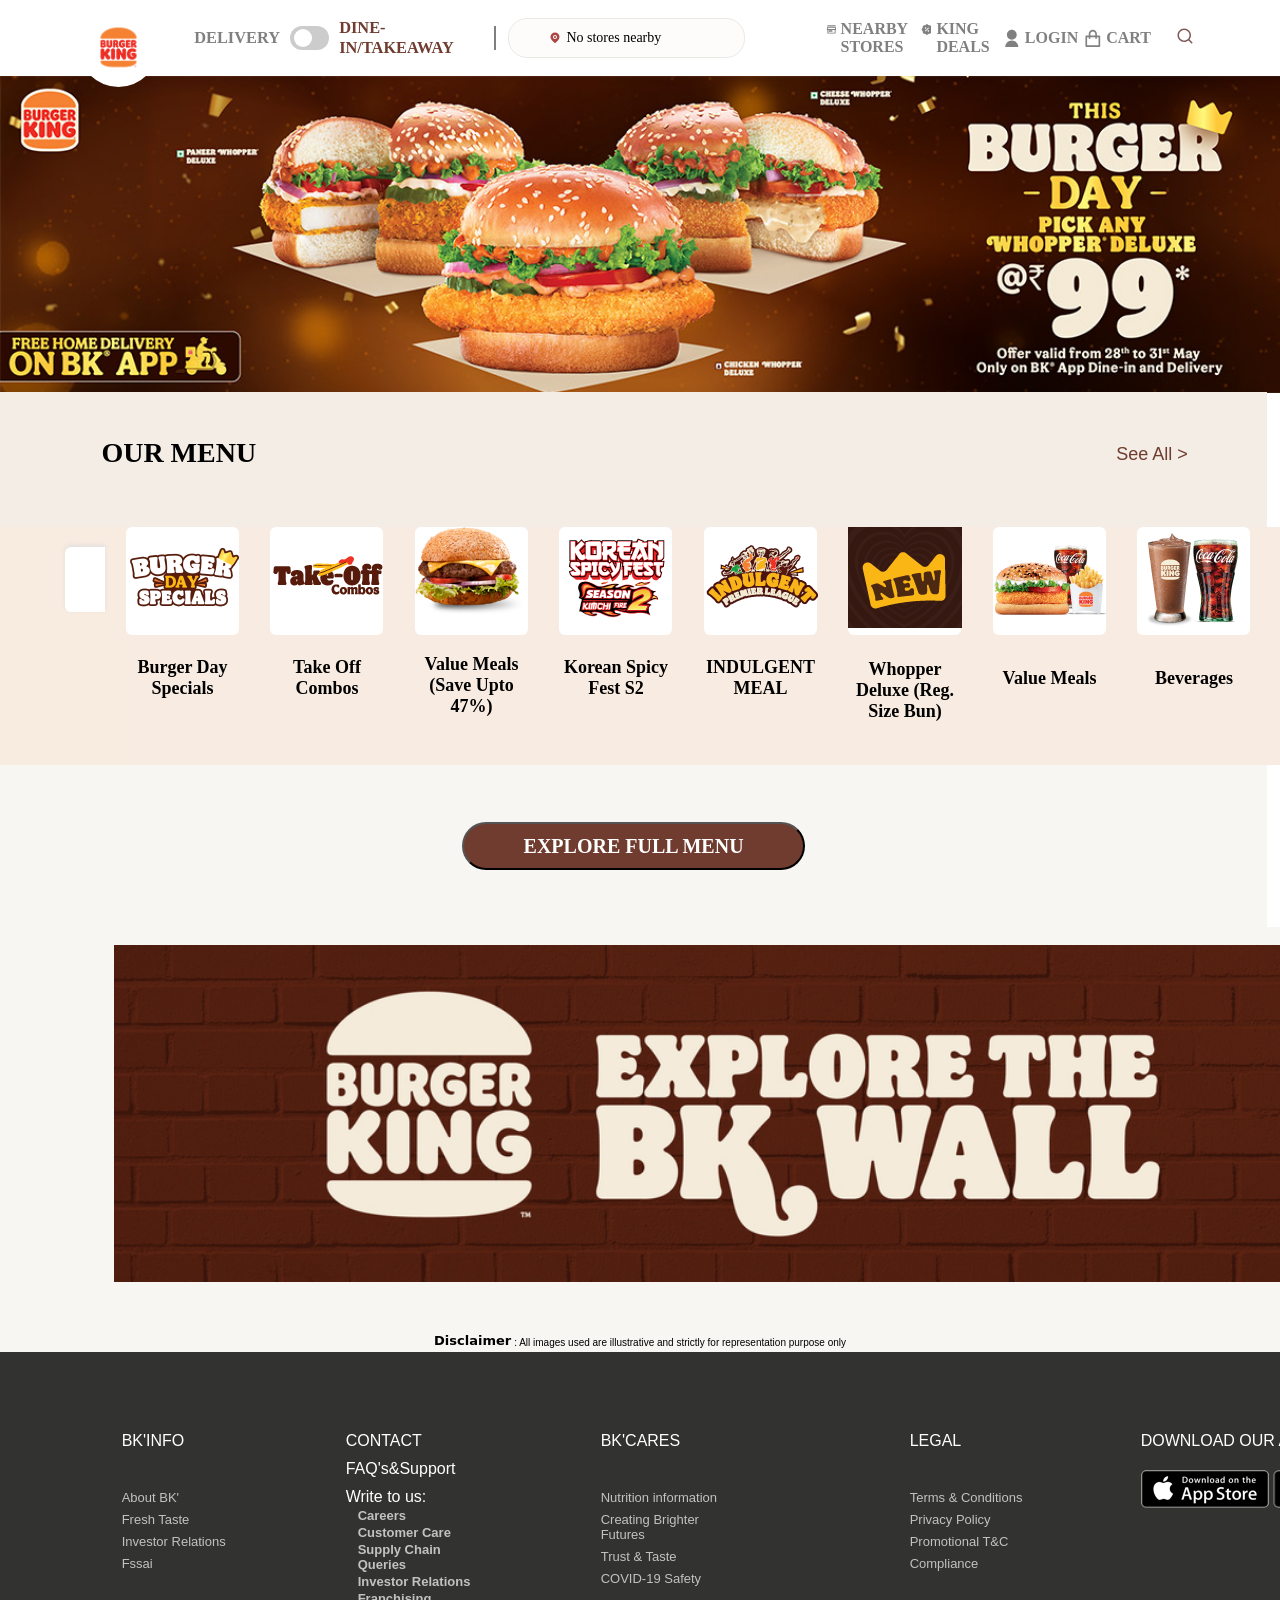
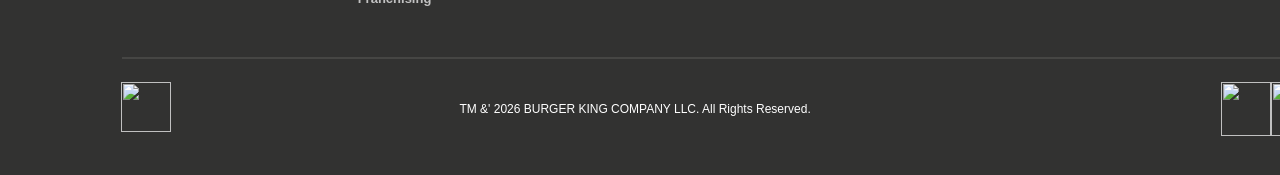
==== index.html @ 243bbf4b "make the home page of BurgerKing" ====
<!DOCTYPE html>
<html lang="en">

<head>
    <meta charset="UTF-8">
    <meta name="viewport" content="width=device-width, initial-scale=1.0">
    <title>Burger King</title>
    <link rel="stylesheet" href="king.css">
</head>

<body>

    <!-- HEADER -->
    <div>
        <div class="header">
            <div class="bk-logo">
                <img src="image/logo.png" alt="">
            </div>
            <div class="left-nav">
                <div class="store-option">
                    <h3 style="color: grey;">DELIVERY</h3>
                </div>
                <label class="toggle-switch">
                    <input type="checkbox" />
                    <span class="slider"></span>
                </label>
                <div class="takeaway">
                    <h3>DINE-IN/TAKEAWAY</h3>
                </div>

                <!-- HEADER DIVIDER -->

                <div class="header-divider">

                </div>

                <!-- STORE LOCATION -->

                <div class="store-location">
                    <svg xmlns="http://www.w3.org/2000/svg" viewBox="0 0 24 24" width="12px" height="19px"
                        fill="rgba(172,68,68,1)">
                        <path
                            d="M18.364 17.364L12 23.7279L5.63604 17.364C2.12132 13.8492 2.12132 8.15076 5.63604 4.63604C9.15076 1.12132 14.8492 1.12132 18.364 4.63604C21.8787 8.15076 21.8787 13.8492 18.364 17.364ZM12 15C14.2091 15 16 13.2091 16 11C16 8.79086 14.2091 7 12 7C9.79086 7 8 8.79086 8 11C8 13.2091 9.79086 15 12 15ZM12 13C10.8954 13 10 12.1046 10 11C10 9.89543 10.8954 9 12 9C13.1046 9 14 9.89543 14 11C14 12.1046 13.1046 13 12 13Z">
                        </path>
                    </svg>
                    <p>No stores nearby</p>
                </div>

            </div>

            <!-- RIGHT NAVIGATION -->

            <div class="right-nav">
                <div class="right-option">
                    <svg xmlns="http://www.w3.org/2000/svg" viewBox="0 0 22 22" width="18" height="18" fill="grey">
                        <path
                            d="M21 13V20C21 20.5523 20.5523 21 20 21H4C3.44772 21 3 20.5523 3 20V13H2V11L3 6H21L22 11V13H21ZM5 13V19H19V13H5ZM4.03961 11H19.9604L19.3604 8H4.63961L4.03961 11ZM6 14H14V17H6V14ZM3 3H21V5H3V3Z">
                        </path>
                    </svg>
                    <span>NEARBY STORES</span>
                </div>
                <div class="right-option">
                    <svg xmlns="http://www.w3.org/2000/svg" viewBox="0 0 22 22" width="18" height="18" fill="grey">
                        <path
                            d="M13.9461 2.09411C12.8248 1.13855 11.1756 1.13856 10.0544 2.0941L8.70636 3.24286C8.54619 3.37935 8.34705 3.46183 8.13728 3.47857L6.3718 3.61946C4.90327 3.73665 3.73714 4.90278 3.61995 6.3713L3.47907 8.13678C3.46234 8.34654 3.37983 8.54573 3.24334 8.70589L2.09458 10.0539C1.13904 11.1752 1.13905 12.8243 2.0946 13.9455L3.24336 15.2936C3.37983 15.4538 3.46232 15.6529 3.47906 15.8627L3.61997 17.6281C3.73716 19.0966 4.9033 20.2627 6.37184 20.3799L8.13729 20.5209C8.34705 20.5376 8.54615 20.6201 8.70631 20.7566L10.0543 21.9053C11.1756 22.8608 12.8248 22.8609 13.9461 21.9053L15.2941 20.7566C15.4542 20.6201 15.6533 20.5376 15.8631 20.5208L17.6286 20.3799C19.0971 20.2628 20.2632 19.0967 20.3805 17.6281L20.5213 15.8627C20.538 15.6529 20.6206 15.4537 20.757 15.2935L21.9058 13.9456C22.8614 12.8243 22.8614 11.1751 21.9058 10.0539L20.757 8.70585C20.6205 8.54568 20.5381 8.34654 20.5214 8.13679L20.3805 6.37131C20.2633 4.9028 19.0971 3.73663 17.6286 3.61945L15.8631 3.47856C15.6533 3.46182 15.4542 3.37935 15.2941 3.24286L13.9461 2.09411ZM14.8284 7.75718L16.2426 9.1714L9.17151 16.2425L7.7573 14.8282L14.8284 7.75718ZM10.2322 10.232C9.64638 10.8178 8.69664 10.8178 8.11085 10.232C7.52506 9.6463 7.52506 8.69652 8.11085 8.11073C8.69664 7.52494 9.64638 7.52494 10.2322 8.11073C10.818 8.69652 10.818 9.6463 10.2322 10.232ZM13.7677 15.8889C13.1819 15.3031 13.1819 14.3534 13.7677 13.7676C14.3535 13.1818 15.3032 13.1818 15.889 13.7676C16.4748 14.3534 16.4748 15.3031 15.889 15.8889C15.3032 16.4747 14.3535 16.4747 13.7677 15.8889Z">
                        </path>
                    </svg>
                    <span>KING DEALS</span>
                </div>
                <div class="right-option">
                    <svg xmlns="http://www.w3.org/2000/svg" viewBox="0 0 22 22" width="18" height="18" fill="grey">
                        <path
                            d="M4 22C4 17.5817 7.58172 14 12 14C16.4183 14 20 17.5817 20 22H4ZM12 13C8.685 13 6 10.315 6 7C6 3.685 8.685 1 12 1C15.315 1 18 3.685 18 7C18 10.315 15.315 13 12 13Z">
                        </path>
                    </svg>
                    <span>LOGIN</span>
                </div>
                <div class="right-option">
                    <svg xmlns="http://www.w3.org/2000/svg" viewBox="0 0 22 22 " width="18" height="18" fill="grey">
                        <path
                            d="M7.00488 7.99966V5.99966C7.00488 3.23824 9.24346 0.999664 12.0049 0.999664C14.7663 0.999664 17.0049 3.23824 17.0049 5.99966V7.99966H20.0049C20.5572 7.99966 21.0049 8.44738 21.0049 8.99966V20.9997C21.0049 21.5519 20.5572 21.9997 20.0049 21.9997H4.00488C3.4526 21.9997 3.00488 21.5519 3.00488 20.9997V8.99966C3.00488 8.44738 3.4526 7.99966 4.00488 7.99966H7.00488ZM7.00488 9.99966H5.00488V19.9997H19.0049V9.99966H17.0049V11.9997H15.0049V9.99966H9.00488V11.9997H7.00488V9.99966ZM9.00488 7.99966H15.0049V5.99966C15.0049 4.34281 13.6617 2.99966 12.0049 2.99966C10.348 2.99966 9.00488 4.34281 9.00488 5.99966V7.99966Z">
                        </path>
                    </svg>
                    <span>CART</span>
                </div>
                <div class="right-option">
                    <search style="padding: 20px;">
                        <svg xmlns="http://www.w3.org/2000/svg" viewBox="0 0 24 24" width="18" height="18"
                            fill="rgba(127,86,86,1)">
                            <path
                                d="M18.031 16.6168L22.3137 20.8995L20.8995 22.3137L16.6168 18.031C15.0769 19.263 13.124 20 11 20C6.032 20 2 15.968 2 11C2 6.032 6.032 2 11 2C15.968 2 20 6.032 20 11C20 13.124 19.263 15.0769 18.031 16.6168ZM16.0247 15.8748C17.2475 14.6146 18 12.8956 18 11C18 7.1325 14.8675 4 11 4C7.1325 4 4 7.1325 4 11C4 14.8675 7.1325 18 11 18C12.8956 18 14.6146 17.2475 15.8748 16.0247L16.0247 15.8748Z">
                            </path>
                        </svg>
                    </search>
                </div>
            </div>
        </div>
    </div>


    <!-- BANNER -->
    <div class="banner">
        <div class="banner-image">
            <img src="image/burger king.jpg" height="100%" width="100%" alt="">
        </div>
    </div>

    <!-- MENU -->

    <div class="menu-list">
        <div class="menu">
            <h2>OUR MENU</h2>
            <p>See All ></p>
        </div>
    </div>
    <div class="menu-option">
        <div class="scroll" style="left: 65px" ;>

            <img src="https://www.freeiconspng.com/thumbs/less-than-sign-icon/less-than-sign-icon-1.jpg" alt="">
        </div>
        <div class="menu-container">
            <div class="food">
                <img src="image/burger-specials.jpg" alt="">
                <p>Burger Day Specials</p>
            </div>
            <div class="food">
                <img src="image/Take-off.jpg" alt="">
                <p>Take Off Combos</p>
            </div>
            <div class="food">
                <img src="image/value-meals.png" alt="">
                <p style="margin-top: 9px; height: 117px;">Value Meals (Save Upto 47%)</p>
            </div>
            <div class="food">
                <img src="image/korean spicy.jpg" alt="">
                <p>Korean Spicy Fest S2</p>
            </div>
            <div class="food">
                <img src="image/indulgent.jpg" alt="">
                <p>INDULGENT MEAL</p>
            </div>
            <div class="food">
                <img src="image/whopper.jpg" alt="">
                <p style="height: 117px;">Whopper Deluxe (Reg. Size Bun)</p>
            </div>
            <div class="food">
                <img src="image/value.jpg" alt="">
                <p>Value Meals</p>
            </div>
            <div class="food">
                <img src="image/beverages.jpg" alt="">
                <p>Beverages</p>
            </div>
            <div class="food">
                <img src="image/desserts.jpg" alt="">
                <p>Desserts</p>
            </div>
        </div>
        <div>
            <div class="scroll" style="border-radius:0 6px 6px 0; ">
                <img src="https://www.freeiconspng.com/thumbs/greater-than-sign-icon/greater-than-sign-icon-30.png"
                    alt="">
            </div>
        </div>
    </div>

    <!-- EXPLORE FULL MENU -->

    <div class="explore-full-menu">
        <button>
            <p>EXPLORE FULL MENU</p>
        </button>
    </div>

    <!-- BURGER KING WALL -->

    <div class="bk-wall">
        <div class="wallpaper">
            <img src="image/burger-king-wall.jpg" alt="">
        </div>
    </div>

    <!-- DISCLAIMER -->

    <li>
        <b>Disclaimer </b>
        <p>: All images used are illustrative and strictly for representation purpose only
        </p>
    </li>

    <!-- FOOTER -->

    <div class="footer">
        <div class="contact-info">
            <div class="bk-info">
                <p>BK'INFO</p>
                <div class="info">
                    <a>About BK'</a>
                    <a>Fresh Taste</a>
                    <a>Investor Relations</a>
                    <a>Fssai</a>
                </div>
            </div>
            <div class="contact">
                <p>CONTACT</p>
                <p>FAQ's&Support</p>
                <p>Write to us:</p>
                <b>Careers</b>
                <b>Customer Care</b>
                <b>Supply Chain Queries</b>
                <b>Investor Relations</b>
                <b>Franchising</b>
            </div>
            <div class="bk-cares">
                <p>BK'CARES</p>
                <div class="info">
                    <a>Nutrition information</a>
                    <a>Creating Brighter Futures</a>
                    <a>Trust & Taste</a>
                    <a>COVID-19 Safety</a>
                </div>
            </div>
            <div class="legal">
                <p>LEGAL</p>
                <div class="info">
                    <a>Terms & Conditions</a>
                    <a>Privacy Policy</a>
                    <a>Promotional T&C</a>
                    <a>Compliance</a>
                </div>
            </div>
            <div class="download">
                <p>DOWNLOAD OUR APP</p>
                <div class="image">
                    <img src="[data-uri]"
                        alt="">

                    <img src="[data-uri]"
                        alt="">
                </div>
            </div>
        </div>
        <div class="connection-link">
            <div class="burger-logo">
                <img src="https://www.burgerking.in/static/media/BK_LOGO_PRIMARY_%C2%AE_ST_MAYO_EGG_WHITE_RGB.07fd3a3a.PNG"
                    alt="">
            </div>

            <p>TM &' 2026 BURGER KING COMPANY LLC. All Rights Reserved.</p>

            <!-- SOCIAL MEDIA -->

            <div class="social-media">
                <img src="https://www.burgerking.in/static/media/facebook.ff3fbd2c.svg" alt="">
                <img src="https://www.burgerking.in/static/media/instagram.a9d8bd71.svg" alt="">
                <img src="https://www.burgerking.in/static/media/twitter.7db1e7d8.svg" alt="">
                <img src="https://www.burgerking.in/static/media/youtube.1ff5f219.svg" alt="">
            </div>
        </div>
    </div>
</body>

</html>
---- king.css ----
* {
    padding: 0;
    margin: 0;
    box-sizing: border-box;
    position: relative;
}

/* HEADER */

.header {
    height: 75px;
    display: flex;
    background-color: #FFFFFF;
    justify-content: space-between;
    align-items: center;
    position: fixed;
    width: 100%;
    z-index: 1000;
    background: white;
    font-family: Cambria, Cochin, Georgia, Times, 'Times New Roman', serif;
}

.bk-logo img {
    margin-left: 100%;
    margin-top: 30%;
    border-radius: 45px;
    background-color: white;
    height: 79px;
    width: 79px;
}

.left-nav {
    height: 75px;
    width: 43vw;
    margin-left: 9%;
    display: flex;
    align-items: center;
    font-size: 14px;
}

.store-option {
    flex: 0.5;
    height: 40px;
    align-items: center;
    display: flex;
    margin-right: 10px;
}

.takeaway {
    font-weight: bolder;
    height: 40px;
    display: flex;
    align-items: center;
    color: #6f3c2f;
}

/* HEADER DIVIDER */

.header-divider {
    border: 1px solid rgb(130, 126, 126);
    height: 24px;
    width: 1px;
    margin: 0px 12px;
}

/* STORE LOCATION */

.store-location {
    border: 1px solid #ebe9e6;
    height: 40px;
    width: 260px;
    display: flex;
    background-color: #fdfcfb;
    border-radius: 19px;
    padding-left: 40px;
    align-items: center;
    gap: 5px;
}


/* TOGGLE */

.toggle-switch {
    position: relative;
    display: inline-block;
    width: 44px;
    height: 24px;
    margin-right: 10px;
}

/* Hide default checkbox */
.toggle-switch input {
    opacity: 0;
    width: 0;
    height: 0;
}

/* The track */
.slider {
    position: absolute;
    cursor: pointer;
    background-color: #ccc;
    border-radius: 24px;
    width: 100%;
    height: 100%;
    transition: background-color 0.3s;
}

/* The circular slider */
.slider::before {
    content: "";
    position: absolute;
    height: 18px;
    width: 18px;
    left: 4px;
    bottom: 3px;
    background-color: white;
    border-radius: 50%;
    transition: transform 0.3s;
}

/* Toggled state */
.toggle-switch input:checked+.slider {
    background-color: #6f3c2f;
    overflow: auto;
}

.toggle-switch input:checked+.slider::before {
    transform: translateX(19px);
}


/* RIGHT NAVIGATION */

.right-nav {
    height: 75px;
    width: 40vw;
    margin: 0px 76px;
    display: flex;
    justify-content: space-between;
    align-items: center;
}

.right-option {
    padding: 0px 0px 0px 5px;
    font-size: 16px;
    font-weight: bold;
    color: grey;
    display: flex;
    gap: 5px;
}


/* BANNER */

.banner {
    position: relative;
    height: 392px;
    width: 1520px;
}

.banner img {
    padding-top: 5%;
    height: 100%;
    width: 100%;
}

/* MENU */

.menu-list {
    height: 15vh;
    width: 99vw;
    background-color: #F4EDE5;
    display: flex;
}

.menu {
    height: 8vh;
    width: 99vw;
    display: flex;
    justify-content: space-between;
    align-items: center;
    margin-top: 2%;
    margin-bottom: 1.5%;
    background-color: #F4EDE5;
}

.menu h2 {
    height: 33px;
    font-size: 28px;
    font-family: serif;
    font-weight: bold;
    padding-left: 8%;
}

.menu p {
    width: 75px;
    height: 19px;
    font-size: 18px;
    color: #6F3C2F;
    font-family: 'Franklin Gothic Medium', 'Arial Narrow', Arial, sans-serif;
    margin-right: 6%;
}

/* MENU CONTAINER */

.menu-container {
    height: 238px;
    width: 1269px;
    display: flex;
    justify-content: space-between;
    background-color: #F8EBE1;
    position: relative;
}

.menu-option {
    width: 1520px;
    display: flex;
    background-color: #F8EBDF;
    justify-content: space-between;
    position: relative;
}


.food {
    border-radius: 6px;
    height: 108px;
    width: 113px;
    cursor: pointer;
    background-color: #FFFFFF;
}

.scroll {

    margin-top: 20px;
    width: 40px;
    height: 65px;
    display: flex;
    background-color: #FFFFFF;
    justify-content: space-evenly;
    align-items: center;
    cursor: pointer;
    border-radius: 6px 0 0 6px;
    box-shadow: 0 -2px 4px 0 rgb(225, 224, 224);
    left: -45px;
    border: none;
}

.scroll img {
    height: 15px;
    width: 8px;
}


.food p {
    height: 92px;
    width: 114px;
    display: flex;
    justify-content: center;
    align-items: center;
    font-size: 18px;
    font-family: serif;
    font-weight: bold;
    text-align: center;
}


/* EXPLORE FULL MENU */

.explore-full-menu {
    width: 99vw;
    height: 18vh;
    display: flex;
    justify-content: center;
    background-color: #F8F6F3;
    align-items: center;

}

.explore-full-menu button {
    height: 48px;
    width: 343px;
    border-radius: 25px;
    display: flex;
    justify-content: center;
    align-items: center;
    background-color: #6F3C2F;
    color: white;
    font-size: 20px;
    font-weight: bold;
    font-family: serif;


}

/* BURGUR KING WALL */

.bk-wall {
    height: 401px;
    width: 1521px;
    padding: 18px 114px;
    background-color: #F8F6F3;
}

.wallpaper img {
    height: 337px;
    width: 1292px;
}

/* DISCLAIMER */

li {
    height: 24px;
    display: flex;
    justify-content: center;
    align-items: center;
    text-align: center;
    font-size: 13px;
    font-family: system-ui, -apple-system, BlinkMacSystemFont, 'Segoe UI', Roboto, Oxygen, Ubuntu, Cantarell, 'Open Sans', 'Helvetica Neue', sans-serif;
    background-color: #F8F6F3;
    gap: 3px;
}

li p {
    padding-top: 4px;
    font-size: 10px;
    font-family: 'Franklin Gothic Medium', 'Arial Narrow', Arial, sans-serif;
}

/* FOOTER */

.footer {
    height: 423px;
    width: 1521px;
    padding: 70px 0px 20px;
    background-color: #323231;
}

.contact-info {
    border: 2px solid #464644;
    height: 237px;
    width: 1293px;
    display: flex;
    justify-content: space-between;
    padding: 0px 0px 30px;
    margin-left: 8%;
    border-top: none;
    border-left: none;
    border-right: none;
}

.contact-info p {
    font-size: 16px;
    font-family: 'Franklin Gothic Medium', 'Arial Narrow', Arial, sans-serif;
    font: bold;
    display: flex;
    margin-top: 10px;
    color: white;
}

.contact-info a {
    margin-top: 2px;
    font-family: 'Franklin Gothic Medium', 'Arial Narrow', Arial, sans-serif;
    display: flex;
    font-size: 13px;
    background-color: #323231;
    color: #C2C2C2;
    padding-right: 10px;
    padding-bottom: 5px;
}

.contact b {
    font-family: 'Franklin Gothic Medium', 'Arial Narrow', Arial, sans-serif;
    display: flex;
    font-size: 13px;
    background-color: #323231;
    color: #C2C2C2;
    padding-right: 10px;
    margin-left: 12px;
    margin-top: 2px;
}

.bk-info {
    height: 43px;
    width: 104px;
    padding: 0px 0px 20px;
    justify-content: space-evenly;
}

.info {
    width: 12vw;
    margin-top: 40px;
}

.contact {
    height: 40px;
    width: 135px;
    padding: 0px 0px 20px;
}

.bk-cares {
    height: 43px;
    width: 189px;
    padding: 0px 0px 20px;
}

.legal {
    height: 40px;
    width: 111px;
    padding: 0px 0px 20px;
}

.download {
    height: 40px;
    width: 274px;
    padding: 0px 0px 20px;
}

.image img {
    margin-top: 20px;
}

.connection-link {
    display: flex;
    justify-content: space-around;
    align-items: center;
    margin-top: 1.5%;
}

.connection-link img {
    height: 50px;
    width: 50px;
}


.connection-link p {
    font-family: "Franklin Gothic Medium", "Arial Narrow", sans-serif;
    padding-left: 3%;
    font-size: 12px;
    color: white;
    font: bold;
    padding-right: 9%;
}

/* SOCIAL MEDIA */

.social-media {
    width: 14vw;
    display: flex;
    justify-content: space-around;
    margin-left: 2%;
}

.social-media img {
    height: 6vh;
}
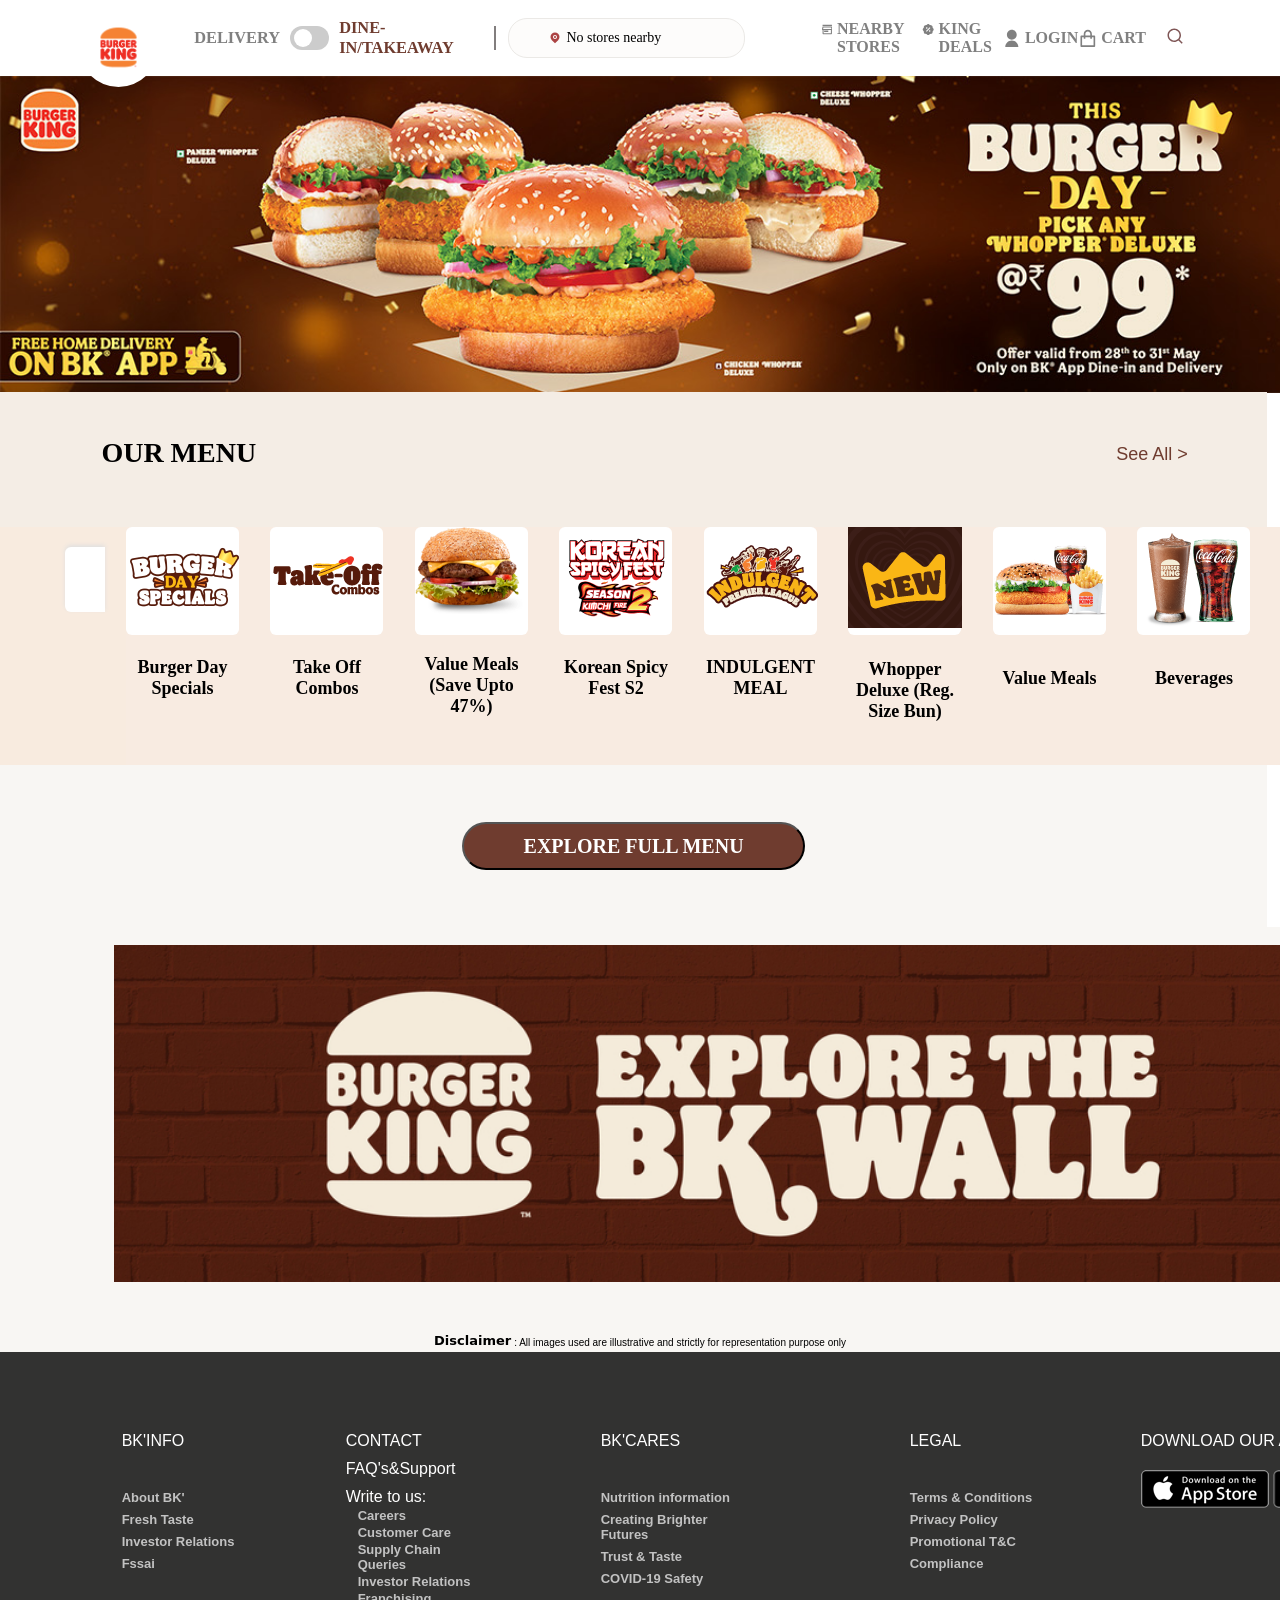
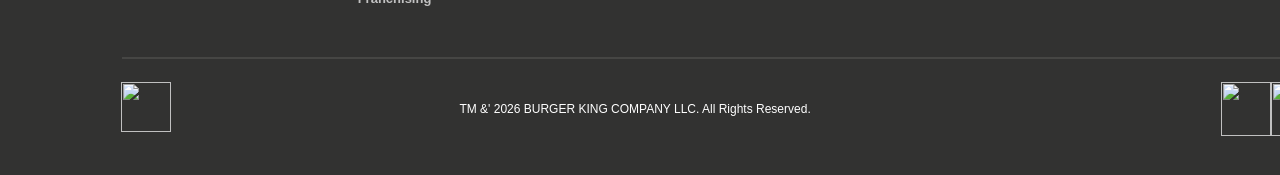
==== commit 7c8b50c4: "Created homepage using HTML and CSS" ====
--- a/index.html
+++ b/index.html
@@ -5,7 +5,7 @@
     <meta charset="UTF-8">
     <meta name="viewport" content="width=device-width, initial-scale=1.0">
     <title>Burger King</title>
-    <link rel="stylesheet" href="king.css">
+    <link rel="stylesheet" href="index.css">
 </head>
 
 <body>
@@ -57,7 +57,7 @@
                             d="M21 13V20C21 20.5523 20.5523 21 20 21H4C3.44772 21 3 20.5523 3 20V13H2V11L3 6H21L22 11V13H21ZM5 13V19H19V13H5ZM4.03961 11H19.9604L19.3604 8H4.63961L4.03961 11ZM6 14H14V17H6V14ZM3 3H21V5H3V3Z">
                         </path>
                     </svg>
-                    <span>NEARBY STORES</span>
+                    <a href="./linked-Style/nearest-store.html">NEARBY STORES</a>
                 </div>
                 <div class="right-option">
                     <svg xmlns="http://www.w3.org/2000/svg" viewBox="0 0 22 22" width="18" height="18" fill="grey">
@@ -65,7 +65,7 @@
                             d="M13.9461 2.09411C12.8248 1.13855 11.1756 1.13856 10.0544 2.0941L8.70636 3.24286C8.54619 3.37935 8.34705 3.46183 8.13728 3.47857L6.3718 3.61946C4.90327 3.73665 3.73714 4.90278 3.61995 6.3713L3.47907 8.13678C3.46234 8.34654 3.37983 8.54573 3.24334 8.70589L2.09458 10.0539C1.13904 11.1752 1.13905 12.8243 2.0946 13.9455L3.24336 15.2936C3.37983 15.4538 3.46232 15.6529 3.47906 15.8627L3.61997 17.6281C3.73716 19.0966 4.9033 20.2627 6.37184 20.3799L8.13729 20.5209C8.34705 20.5376 8.54615 20.6201 8.70631 20.7566L10.0543 21.9053C11.1756 22.8608 12.8248 22.8609 13.9461 21.9053L15.2941 20.7566C15.4542 20.6201 15.6533 20.5376 15.8631 20.5208L17.6286 20.3799C19.0971 20.2628 20.2632 19.0967 20.3805 17.6281L20.5213 15.8627C20.538 15.6529 20.6206 15.4537 20.757 15.2935L21.9058 13.9456C22.8614 12.8243 22.8614 11.1751 21.9058 10.0539L20.757 8.70585C20.6205 8.54568 20.5381 8.34654 20.5214 8.13679L20.3805 6.37131C20.2633 4.9028 19.0971 3.73663 17.6286 3.61945L15.8631 3.47856C15.6533 3.46182 15.4542 3.37935 15.2941 3.24286L13.9461 2.09411ZM14.8284 7.75718L16.2426 9.1714L9.17151 16.2425L7.7573 14.8282L14.8284 7.75718ZM10.2322 10.232C9.64638 10.8178 8.69664 10.8178 8.11085 10.232C7.52506 9.6463 7.52506 8.69652 8.11085 8.11073C8.69664 7.52494 9.64638 7.52494 10.2322 8.11073C10.818 8.69652 10.818 9.6463 10.2322 10.232ZM13.7677 15.8889C13.1819 15.3031 13.1819 14.3534 13.7677 13.7676C14.3535 13.1818 15.3032 13.1818 15.889 13.7676C16.4748 14.3534 16.4748 15.3031 15.889 15.8889C15.3032 16.4747 14.3535 16.4747 13.7677 15.8889Z">
                         </path>
                     </svg>
-                    <span>KING DEALS</span>
+                    <a href="./linked-Style/king-deals.html">KING DEALS</a>
                 </div>
                 <div class="right-option">
                     <svg xmlns="http://www.w3.org/2000/svg" viewBox="0 0 22 22" width="18" height="18" fill="grey">
@@ -73,7 +73,8 @@
                             d="M4 22C4 17.5817 7.58172 14 12 14C16.4183 14 20 17.5817 20 22H4ZM12 13C8.685 13 6 10.315 6 7C6 3.685 8.685 1 12 1C15.315 1 18 3.685 18 7C18 10.315 15.315 13 12 13Z">
                         </path>
                     </svg>
-                    <span>LOGIN</span>
+
+                    <a href="./linked-Style/login.html">LOGIN</a>
                 </div>
                 <div class="right-option">
                     <svg xmlns="http://www.w3.org/2000/svg" viewBox="0 0 22 22 " width="18" height="18" fill="grey">
@@ -81,17 +82,18 @@
                             d="M7.00488 7.99966V5.99966C7.00488 3.23824 9.24346 0.999664 12.0049 0.999664C14.7663 0.999664 17.0049 3.23824 17.0049 5.99966V7.99966H20.0049C20.5572 7.99966 21.0049 8.44738 21.0049 8.99966V20.9997C21.0049 21.5519 20.5572 21.9997 20.0049 21.9997H4.00488C3.4526 21.9997 3.00488 21.5519 3.00488 20.9997V8.99966C3.00488 8.44738 3.4526 7.99966 4.00488 7.99966H7.00488ZM7.00488 9.99966H5.00488V19.9997H19.0049V9.99966H17.0049V11.9997H15.0049V9.99966H9.00488V11.9997H7.00488V9.99966ZM9.00488 7.99966H15.0049V5.99966C15.0049 4.34281 13.6617 2.99966 12.0049 2.99966C10.348 2.99966 9.00488 4.34281 9.00488 5.99966V7.99966Z">
                         </path>
                     </svg>
-                    <span>CART</span>
-                </div>
-                <div class="right-option">
-                    <search style="padding: 20px;">
+
+                    <a href="./linked-Style/cart.html">CART</a>
+                </div>
+                <div class="right-option">
+                    <a href="./linked-Style/search.html" style="padding: 20px;">
                         <svg xmlns="http://www.w3.org/2000/svg" viewBox="0 0 24 24" width="18" height="18"
                             fill="rgba(127,86,86,1)">
                             <path
                                 d="M18.031 16.6168L22.3137 20.8995L20.8995 22.3137L16.6168 18.031C15.0769 19.263 13.124 20 11 20C6.032 20 2 15.968 2 11C2 6.032 6.032 2 11 2C15.968 2 20 6.032 20 11C20 13.124 19.263 15.0769 18.031 16.6168ZM16.0247 15.8748C17.2475 14.6146 18 12.8956 18 11C18 7.1325 14.8675 4 11 4C7.1325 4 4 7.1325 4 11C4 14.8675 7.1325 18 11 18C12.8956 18 14.6146 17.2475 15.8748 16.0247L16.0247 15.8748Z">
                             </path>
                         </svg>
-                    </search>
+                    </a>
                 </div>
             </div>
         </div>
--- a/index.css
+++ b/index.css
@@ -0,0 +1,459 @@
+* {
+    padding: 0;
+    margin: 0;
+    box-sizing: border-box;
+    position: relative;
+}
+
+/* HEADER */
+
+.header {
+    height: 75px;
+    display: flex;
+    background-color: #FFFFFF;
+    justify-content: space-between;
+    align-items: center;
+    position: fixed;
+    width: 100%;
+    z-index: 1000;
+    background: white;
+    font-family: Cambria, Cochin, Georgia, Times, 'Times New Roman', serif;
+}
+
+.bk-logo img {
+    margin-left: 100%;
+    margin-top: 30%;
+    border-radius: 45px;
+    background-color: white;
+    height: 79px;
+    width: 79px;
+}
+
+.left-nav {
+    height: 75px;
+    width: 43vw;
+    margin-left: 9%;
+    display: flex;
+    align-items: center;
+    font-size: 14px;
+}
+
+.store-option {
+    flex: 0.5;
+    height: 40px;
+    align-items: center;
+    display: flex;
+    margin-right: 10px;
+}
+
+.takeaway {
+    font-weight: bolder;
+    height: 40px;
+    display: flex;
+    align-items: center;
+    color: #6f3c2f;
+}
+
+/* HEADER DIVIDER */
+
+.header-divider {
+    border: 1px solid rgb(130, 126, 126);
+    height: 24px;
+    width: 1px;
+    margin: 0px 12px;
+}
+
+/* STORE LOCATION */
+
+.store-location {
+    border: 1px solid #ebe9e6;
+    height: 40px;
+    width: 260px;
+    display: flex;
+    background-color: #fdfcfb;
+    border-radius: 19px;
+    padding-left: 40px;
+    align-items: center;
+    gap: 5px;
+}
+
+
+/* TOGGLE */
+
+.toggle-switch {
+    position: relative;
+    display: inline-block;
+    width: 44px;
+    height: 24px;
+    margin-right: 10px;
+}
+
+/* Hide default checkbox */
+.toggle-switch input {
+    opacity: 0;
+    width: 0;
+    height: 0;
+}
+
+/* The track */
+.slider {
+    position: absolute;
+    cursor: pointer;
+    background-color: #ccc;
+    border-radius: 24px;
+    width: 100%;
+    height: 100%;
+    transition: background-color 0.3s;
+}
+
+/* The circular slider */
+.slider::before {
+    content: "";
+    position: absolute;
+    height: 18px;
+    width: 18px;
+    left: 4px;
+    bottom: 3px;
+    background-color: white;
+    border-radius: 50%;
+    transition: transform 0.3s;
+}
+
+/* Toggled state */
+.toggle-switch input:checked+.slider {
+    background-color: #6f3c2f;
+    overflow: auto;
+}
+
+.toggle-switch input:checked+.slider::before {
+    transform: translateX(19px);
+}
+
+
+/* RIGHT NAVIGATION */
+
+.right-nav {
+    height: 75px;
+    width: 40vw;
+    margin: 0px 76px;
+    display: flex;
+    justify-content: space-between;
+    align-items: center;
+}
+
+a {
+    text-decoration: none;
+    color: grey;
+    font-size: 16px;
+    font-weight: bold;
+}
+
+.right-option {
+    display: flex;
+    gap: 5px;
+}
+
+
+/* BANNER */
+
+.banner {
+    position: relative;
+    height: 392px;
+    width: 1520px;
+}
+
+.banner img {
+    padding-top: 5%;
+    height: 100%;
+    width: 100%;
+}
+
+/* MENU */
+
+.menu-list {
+    height: 15vh;
+    width: 99vw;
+    background-color: #F4EDE5;
+    display: flex;
+}
+
+.menu {
+    height: 8vh;
+    width: 99vw;
+    display: flex;
+    justify-content: space-between;
+    align-items: center;
+    margin-top: 2%;
+    margin-bottom: 1.5%;
+    background-color: #F4EDE5;
+}
+
+.menu h2 {
+    height: 33px;
+    font-size: 28px;
+    font-family: serif;
+    font-weight: bold;
+    padding-left: 8%;
+}
+
+.menu p {
+    width: 75px;
+    height: 19px;
+    font-size: 18px;
+    color: #6F3C2F;
+    font-family: 'Franklin Gothic Medium', 'Arial Narrow', Arial, sans-serif;
+    margin-right: 6%;
+}
+
+/* MENU CONTAINER */
+
+.menu-container {
+    height: 238px;
+    width: 1269px;
+    display: flex;
+    justify-content: space-between;
+    background-color: #F8EBE1;
+    position: relative;
+}
+
+.menu-option {
+    width: 1520px;
+    display: flex;
+    background-color: #F8EBDF;
+    justify-content: space-between;
+    position: relative;
+}
+
+
+.food {
+    border-radius: 6px;
+    height: 108px;
+    width: 113px;
+    cursor: pointer;
+    background-color: #FFFFFF;
+}
+
+.scroll {
+
+    margin-top: 20px;
+    width: 40px;
+    height: 65px;
+    display: flex;
+    background-color: #FFFFFF;
+    justify-content: space-evenly;
+    align-items: center;
+    cursor: pointer;
+    border-radius: 6px 0 0 6px;
+    box-shadow: 0 -2px 4px 0 rgb(225, 224, 224);
+    left: -45px;
+    border: none;
+}
+
+.scroll img {
+    height: 15px;
+    width: 8px;
+}
+
+
+.food p {
+    height: 92px;
+    width: 114px;
+    display: flex;
+    justify-content: center;
+    align-items: center;
+    font-size: 18px;
+    font-family: serif;
+    font-weight: bold;
+    text-align: center;
+}
+
+
+/* EXPLORE FULL MENU */
+
+.explore-full-menu {
+    width: 99vw;
+    height: 18vh;
+    display: flex;
+    justify-content: center;
+    background-color: #F8F6F3;
+    align-items: center;
+
+}
+
+.explore-full-menu button {
+    height: 48px;
+    width: 343px;
+    border-radius: 25px;
+    display: flex;
+    justify-content: center;
+    align-items: center;
+    background-color: #6F3C2F;
+    color: white;
+    font-size: 20px;
+    font-weight: bold;
+    font-family: serif;
+
+
+}
+
+/* BURGUR KING WALL */
+
+.bk-wall {
+    height: 401px;
+    width: 1521px;
+    padding: 18px 114px;
+    background-color: #F8F6F3;
+}
+
+.wallpaper img {
+    height: 337px;
+    width: 1292px;
+}
+
+/* DISCLAIMER */
+
+li {
+    height: 24px;
+    display: flex;
+    justify-content: center;
+    align-items: center;
+    text-align: center;
+    font-size: 13px;
+    font-family: system-ui, -apple-system, BlinkMacSystemFont, 'Segoe UI', Roboto, Oxygen, Ubuntu, Cantarell, 'Open Sans', 'Helvetica Neue', sans-serif;
+    background-color: #F8F6F3;
+    gap: 3px;
+}
+
+li p {
+    padding-top: 4px;
+    font-size: 10px;
+    font-family: 'Franklin Gothic Medium', 'Arial Narrow', Arial, sans-serif;
+}
+
+/* FOOTER */
+
+.footer {
+    height: 423px;
+    width: 1521px;
+    padding: 70px 0px 20px;
+    background-color: #323231;
+}
+
+.contact-info {
+    border: 2px solid #464644;
+    height: 237px;
+    width: 1293px;
+    display: flex;
+    justify-content: space-between;
+    padding: 0px 0px 30px;
+    margin-left: 8%;
+    border-top: none;
+    border-left: none;
+    border-right: none;
+}
+
+.contact-info p {
+    font-size: 16px;
+    font-family: 'Franklin Gothic Medium', 'Arial Narrow', Arial, sans-serif;
+    font: bold;
+    display: flex;
+    margin-top: 10px;
+    color: white;
+}
+
+.contact-info a {
+    margin-top: 2px;
+    font-family: 'Franklin Gothic Medium', 'Arial Narrow', Arial, sans-serif;
+    display: flex;
+    font-size: 13px;
+    background-color: #323231;
+    color: #C2C2C2;
+    padding-right: 10px;
+    padding-bottom: 5px;
+}
+
+.contact b {
+    font-family: 'Franklin Gothic Medium', 'Arial Narrow', Arial, sans-serif;
+    display: flex;
+    font-size: 13px;
+    background-color: #323231;
+    color: #C2C2C2;
+    padding-right: 10px;
+    margin-left: 12px;
+    margin-top: 2px;
+}
+
+.bk-info {
+    height: 43px;
+    width: 104px;
+    padding: 0px 0px 20px;
+    justify-content: space-evenly;
+}
+
+.info {
+    width: 12vw;
+    margin-top: 40px;
+}
+
+.contact {
+    height: 40px;
+    width: 135px;
+    padding: 0px 0px 20px;
+}
+
+.bk-cares {
+    height: 43px;
+    width: 189px;
+    padding: 0px 0px 20px;
+}
+
+.legal {
+    height: 40px;
+    width: 111px;
+    padding: 0px 0px 20px;
+}
+
+.download {
+    height: 40px;
+    width: 274px;
+    padding: 0px 0px 20px;
+}
+
+.image img {
+    margin-top: 20px;
+}
+
+.connection-link {
+    display: flex;
+    justify-content: space-around;
+    align-items: center;
+    margin-top: 1.5%;
+}
+
+.connection-link img {
+    height: 50px;
+    width: 50px;
+}
+
+
+.connection-link p {
+    font-family: "Franklin Gothic Medium", "Arial Narrow", sans-serif;
+    padding-left: 3%;
+    font-size: 12px;
+    color: white;
+    font: bold;
+    padding-right: 9%;
+}
+
+/* SOCIAL MEDIA */
+
+.social-media {
+    width: 14vw;
+    display: flex;
+    justify-content: space-around;
+    margin-left: 2%;
+}
+
+.social-media img {
+    height: 6vh;
+}
